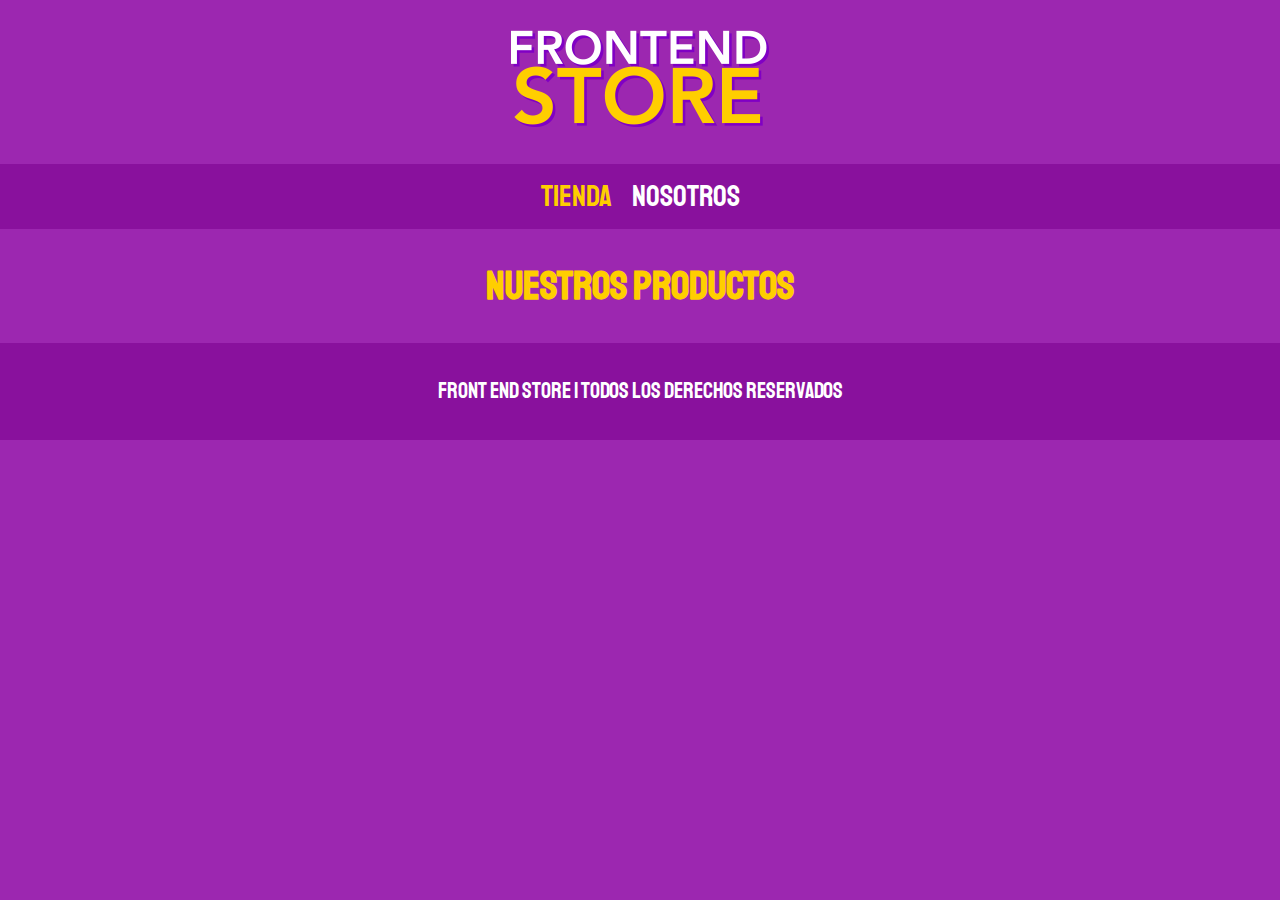
==== index.html @ 1aaa7e55 "primer commit" ====
<!DOCTYPE html>
<html lang="es">
<head>
    <meta charset="UTF-8">
    <meta name="viewport" content="width=device-width, initial-scale=1.0">
    <title>Frotend Store</title>
    <link rel="preconnect" href="https://fonts.googleapis.com">
    <link rel="preconnect" href="https://fonts.gstatic.com" crossorigin>
    <link href="https://fonts.googleapis.com/css2?family=Krub:wght@400;700&family=Staatliches&display=swap" rel="stylesheet">
    <link rel="preload" href="/assets/styles/normalize.css">
    <link rel="stylesheet" href="/assets/styles/normalize.css">
    <link rel="preload" href="/assets/styles/styles.css">
    <link rel="stylesheet" href="/assets/styles/styles.css">
</head>
<body>
    
    <header class="header">
        <a href="index.html">
            <img class="header__logo" src="/assets/img/logo.png" alt="Logotipo">
        </a>

    </header>

    <nav class="navegacion">
        <a class="navegacion__enlace navegacion__enlace--activo"  href="index.html">Tienda</a>
        <a class="navegacion__enlace" href="nosotros.html">Nosotros</a>
    </nav>


    <main class="contenedor">
        <h1>Nuestros productos</h1>

    </main>
    
    <footer class="footer">
        <p class="footer__texto">Front End Store | Todos los derechos reservados</p>
    </footer>

</body>
</html>
---- assets/styles/styles.css ----
:root{
    --primario: #9C27B0;
    --primarioOscuro: #89119D;
    --secundario: #FFCE00;
    --secundarioOscuro: rgb(233, 187, 2);
    --blanco: #FFF;
    --negro: #000;

    --fuentePrincipal: 'Staatliches', cursive;
}

/*Globales*/

html {
    box-sizing: border-box;
    font-size: 62.5%; /*10 px = 1rem*/
}
*, *:before, *:after {
    box-sizing: inherit;
}

body{
    background-color: var(--primario);
    font-size: 1.6rem;
    line-height: 1.5;
}

p{
    font-size: 1.8rem;
    font-family: Arial, Helvetica, sans-serif;
    color: var(--blanco);
}

a{
    text-decoration: none;
}

img{
    max-width: 100%;
}

.contenedor{
    max-width: 120rem;
    margin: 0 auto;
}

h1,h2,h3{
    text-align: center;
    color: var(--secundario);
    font-family: var(--fuentePrincipal);
}

h1{
    font-size: 4rem;
}

h2{
    font-size: 3.2rem;
}

h3{
    font-size: 2.4rem;
}

/*header*/

.header{
    display: flex;
    justify-content: center;
}

.header__logo{
    margin: 3rem 0;
}

/*navegacion*/
.navegacion{
    background-color: var(--primarioOscuro);
    padding: 1rem 0;
    display: flex;
    justify-content: center;
    gap: 2rem;

}

.navegacion__enlace{
    font-family: var(--fuentePrincipal);
    color: var(--blanco);
    font-size: 3rem;

}

.navegacion__enlace:last-of-type{
    margin-right: 0;
}

.navegacion__enlace--activo,
.navegacion__enlace:hover{
    color: var(--secundario);
}

/*footer*/
.footer{
    background-color: var(--primarioOscuro);
    padding: 1rem 0;
    margin-top: 2rem;
}

.footer__texto{
    text-align: center;
    font-family: var(--fuentePrincipal);
    font-size: 2.2rem;
}
---- assets/styles/styles.css ----
:root{
    --primario: #9C27B0;
    --primarioOscuro: #89119D;
    --secundario: #FFCE00;
    --secundarioOscuro: rgb(233, 187, 2);
    --blanco: #FFF;
    --negro: #000;

    --fuentePrincipal: 'Staatliches', cursive;
}

/*Globales*/

html {
    box-sizing: border-box;
    font-size: 62.5%; /*10 px = 1rem*/
}
*, *:before, *:after {
    box-sizing: inherit;
}

body{
    background-color: var(--primario);
    font-size: 1.6rem;
    line-height: 1.5;
}

p{
    font-size: 1.8rem;
    font-family: Arial, Helvetica, sans-serif;
    color: var(--blanco);
}

a{
    text-decoration: none;
}

img{
    max-width: 100%;
}

.contenedor{
    max-width: 120rem;
    margin: 0 auto;
}

h1,h2,h3{
    text-align: center;
    color: var(--secundario);
    font-family: var(--fuentePrincipal);
}

h1{
    font-size: 4rem;
}

h2{
    font-size: 3.2rem;
}

h3{
    font-size: 2.4rem;
}

/*header*/

.header{
    display: flex;
    justify-content: center;
}

.header__logo{
    margin: 3rem 0;
}

/*navegacion*/
.navegacion{
    background-color: var(--primarioOscuro);
    padding: 1rem 0;
    display: flex;
    justify-content: center;
    gap: 2rem;

}

.navegacion__enlace{
    font-family: var(--fuentePrincipal);
    color: var(--blanco);
    font-size: 3rem;

}

.navegacion__enlace:last-of-type{
    margin-right: 0;
}

.navegacion__enlace--activo,
.navegacion__enlace:hover{
    color: var(--secundario);
}

/*footer*/
.footer{
    background-color: var(--primarioOscuro);
    padding: 1rem 0;
    margin-top: 2rem;
}

.footer__texto{
    text-align: center;
    font-family: var(--fuentePrincipal);
    font-size: 2.2rem;
}
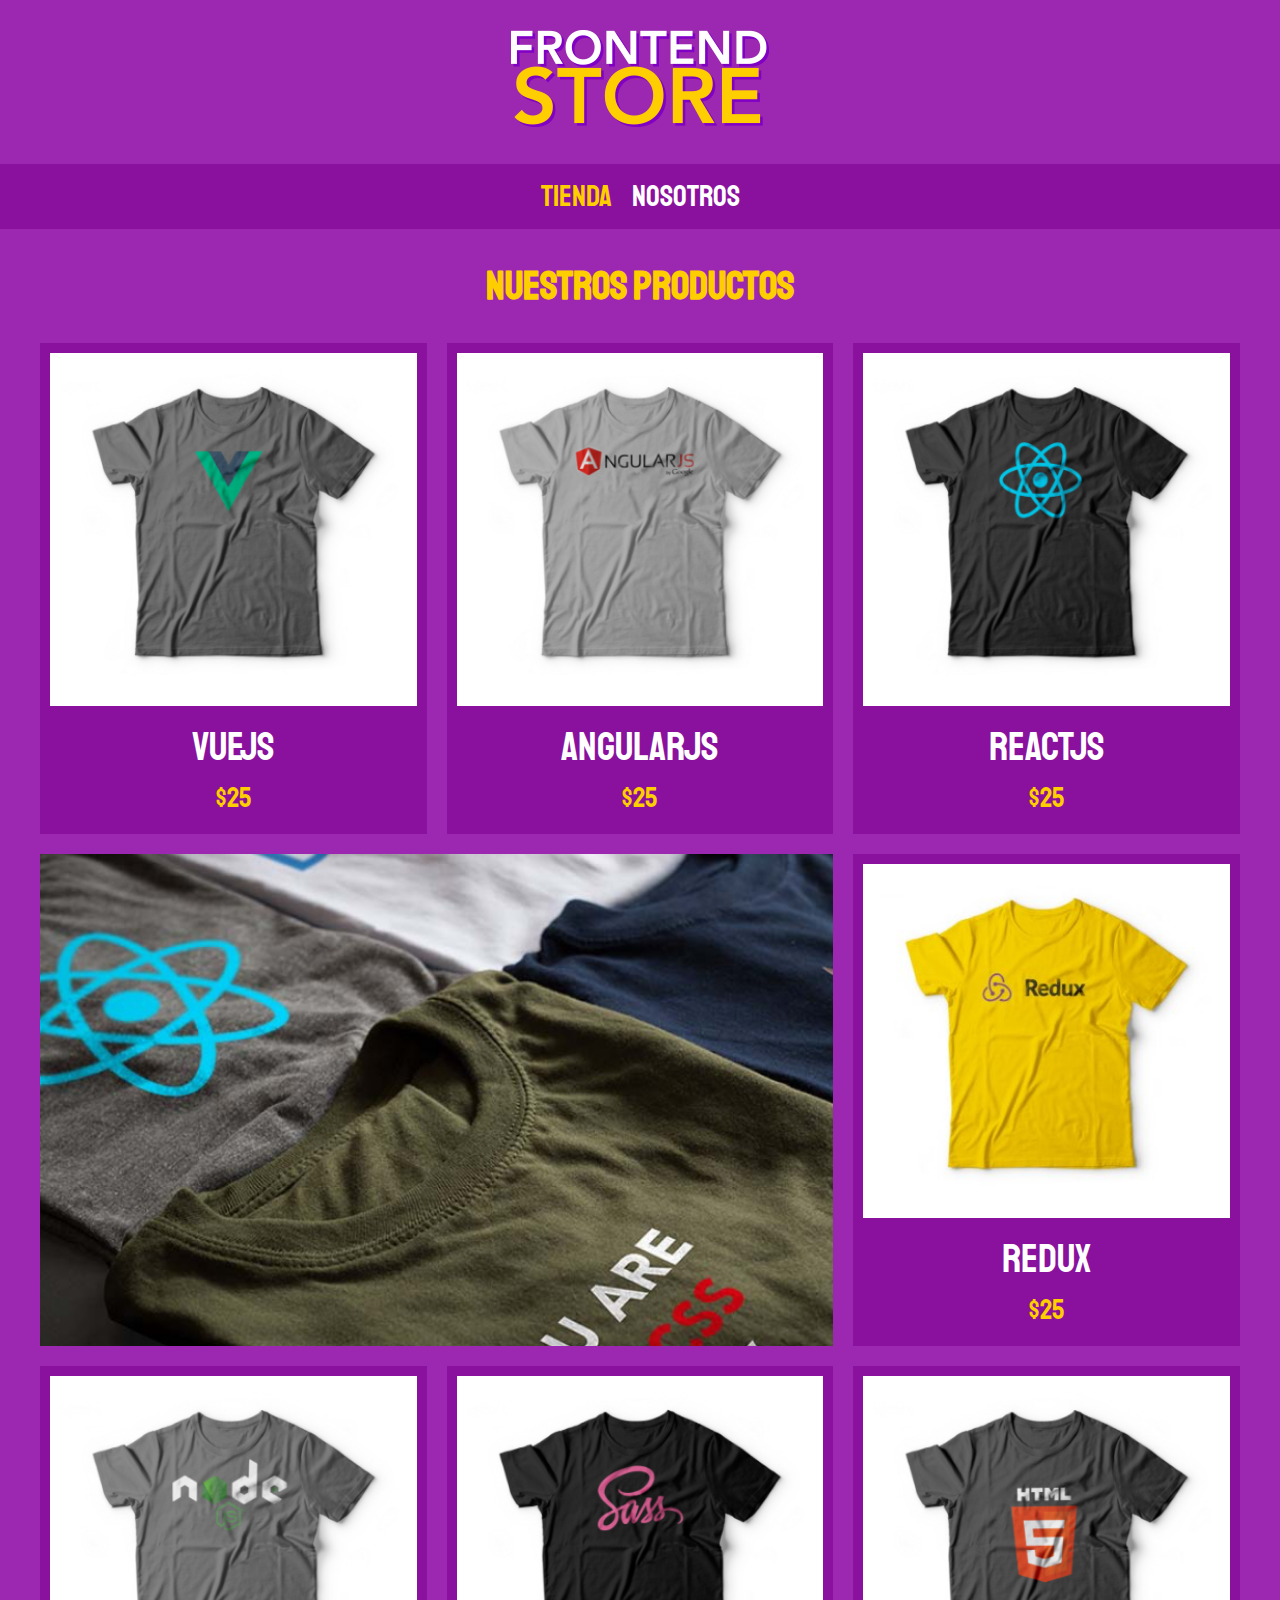
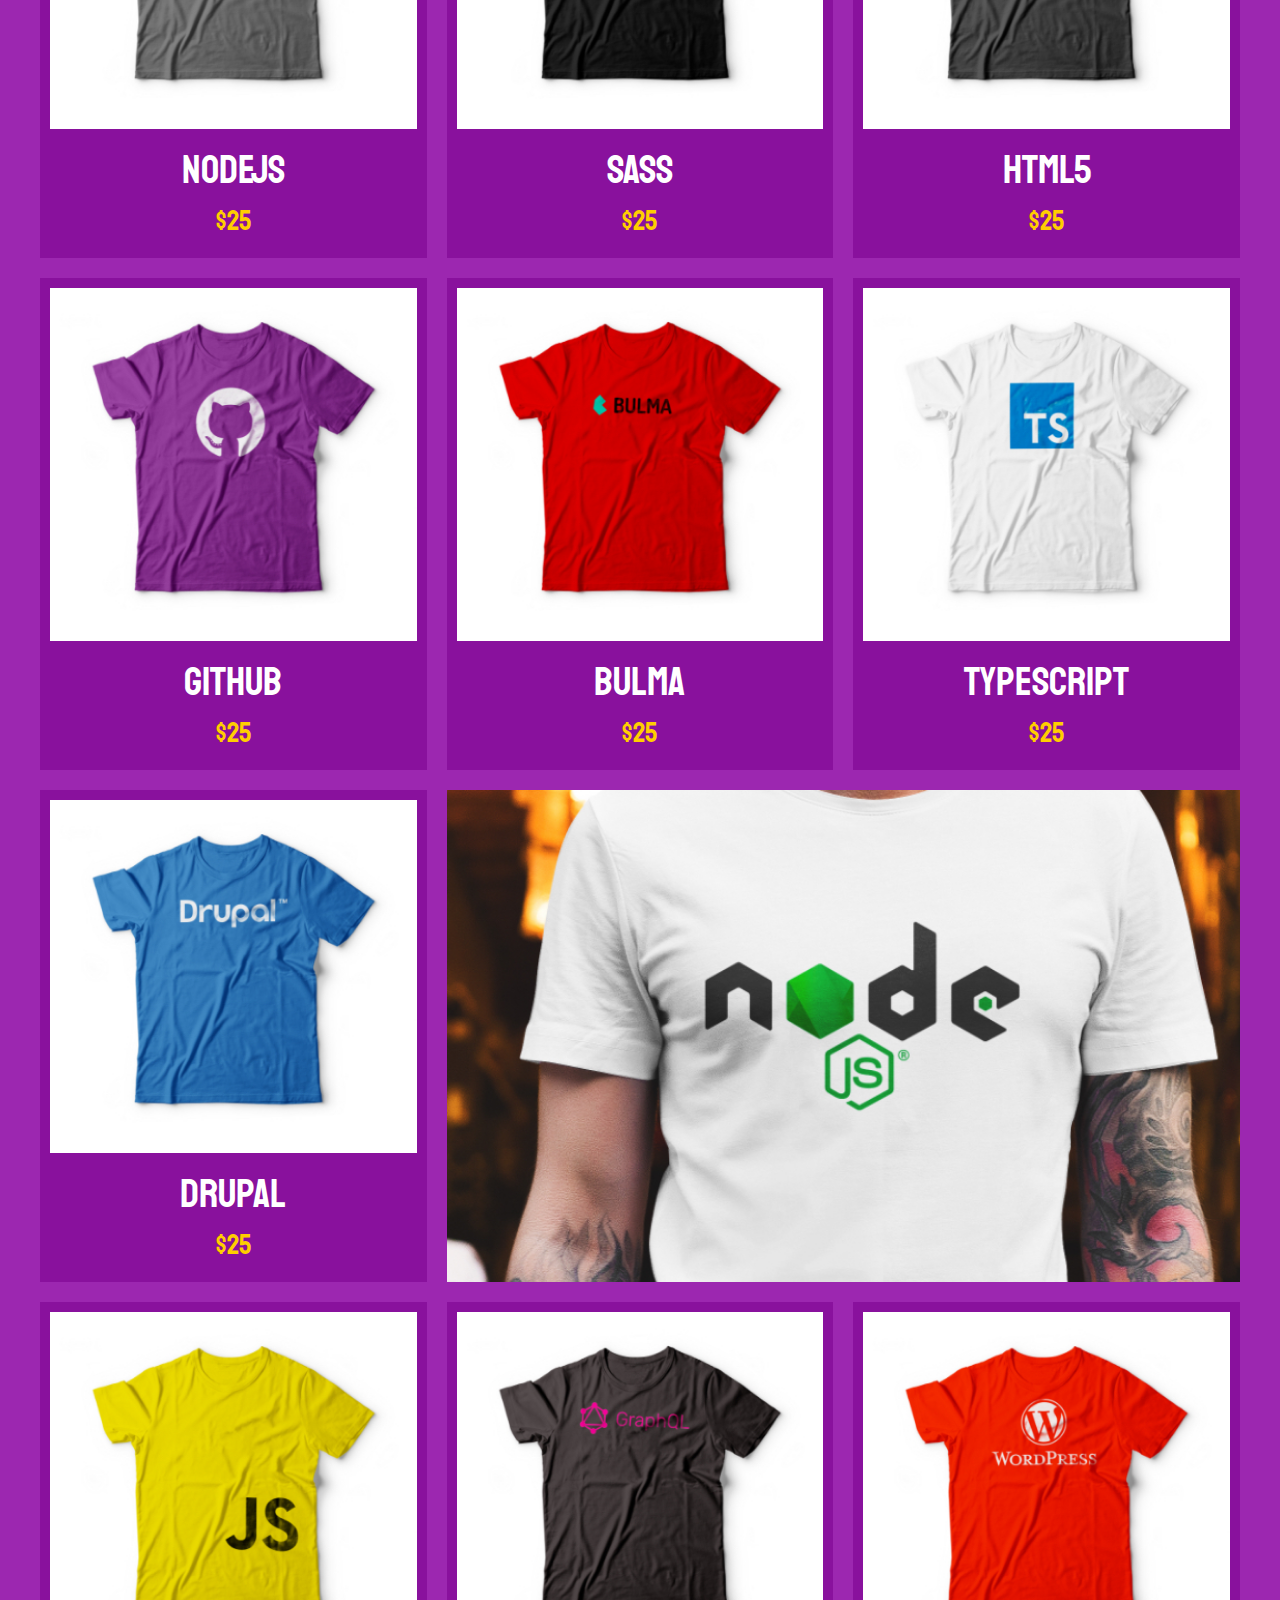
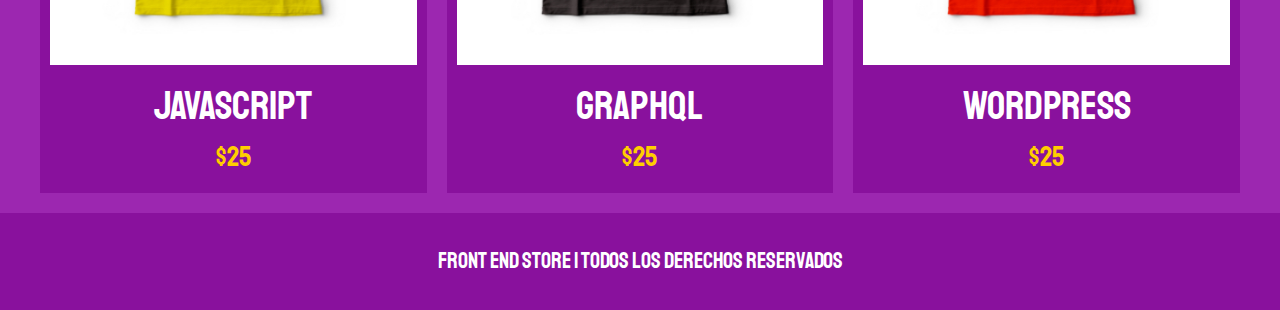
==== commit 8b5c66ab: "productos y nosotros" ====
--- a/index.html
+++ b/index.html
@@ -30,6 +30,158 @@
     <main class="contenedor">
         <h1>Nuestros productos</h1>
 
+        <div class="grid">
+            <div class="producto">
+                <a href="producto.html">
+                    <img class="producto__imagen" src="/assets/img/1.jpg" alt="imagen camisa">
+                    <div class="producto__informacion">
+                        <p class="producto__nombre">VueJS</p>
+                        <p class="producto__precio">$25</p>
+                    </div>
+                </a>
+            </div> <!--Producto-->
+
+            <div class="producto">
+                <a href="producto.html">
+                    <img class="producto__imagen" src="/assets/img/2.jpg" alt="imagen camisa">
+                    <div class="producto__informacion">
+                        <p class="producto__nombre">AngularJs</p>
+                        <p class="producto__precio">$25</p>
+                    </div>
+                </a>
+            </div> <!--Producto-->
+
+            <div class="producto">
+                <a href="producto.html">
+                    <img class="producto__imagen" src="/assets/img/3.jpg" alt="imagen camisa">
+                    <div class="producto__informacion">
+                        <p class="producto__nombre">ReactJS</p>
+                        <p class="producto__precio">$25</p>
+                    </div>
+                </a>
+            </div> <!--Producto-->
+
+            <div class="producto">
+                <a href="producto.html">
+                    <img class="producto__imagen" src="/assets/img/4.jpg" alt="imagen camisa">
+                    <div class="producto__informacion">
+                        <p class="producto__nombre">Redux</p>
+                        <p class="producto__precio">$25</p>
+                    </div>
+                </a>
+            </div> <!--Producto-->
+
+            <div class="producto">
+                <a href="producto.html">
+                    <img class="producto__imagen" src="/assets/img/5.jpg" alt="imagen camisa">
+                    <div class="producto__informacion">
+                        <p class="producto__nombre">NodeJS</p>
+                        <p class="producto__precio">$25</p>
+                    </div>
+                </a>
+            </div> <!--Producto-->
+
+            <div class="producto">
+                <a href="producto.html">
+                    <img class="producto__imagen" src="/assets/img/6.jpg" alt="imagen camisa">
+                    <div class="producto__informacion">
+                        <p class="producto__nombre">Sass</p>
+                        <p class="producto__precio">$25</p>
+                    </div>
+                </a>
+            </div> <!--Producto-->
+
+            <div class="producto">
+                <a href="producto.html">
+                    <img class="producto__imagen" src="/assets/img/7.jpg" alt="imagen camisa">
+                    <div class="producto__informacion">
+                        <p class="producto__nombre">HTML5</p>
+                        <p class="producto__precio">$25</p>
+                    </div>
+                </a>
+            </div> <!--Producto-->
+
+            <div class="producto">
+                <a href="producto.html">
+                    <img class="producto__imagen" src="/assets/img/8.jpg" alt="imagen camisa">
+                    <div class="producto__informacion">
+                        <p class="producto__nombre">GitHub</p>
+                        <p class="producto__precio">$25</p>
+                    </div>
+                </a>
+            </div> <!--Producto-->
+
+            <div class="producto">
+                <a href="producto.html">
+                    <img class="producto__imagen" src="/assets/img/9.jpg" alt="imagen camisa">
+                    <div class="producto__informacion">
+                        <p class="producto__nombre">Bulma</p>
+                        <p class="producto__precio">$25</p>
+                    </div>
+                </a>
+            </div> <!--Producto-->
+
+            <div class="producto">
+                <a href="producto.html">
+                    <img class="producto__imagen" src="/assets/img/10.jpg" alt="imagen camisa">
+                    <div class="producto__informacion">
+                        <p class="producto__nombre">TypeScript</p>
+                        <p class="producto__precio">$25</p>
+                    </div>
+                </a>
+            </div> <!--Producto-->
+
+            <div class="producto">
+                <a href="producto.html">
+                    <img class="producto__imagen" src="/assets/img/11.jpg" alt="imagen camisa">
+                    <div class="producto__informacion">
+                        <p class="producto__nombre">Drupal</p>
+                        <p class="producto__precio">$25</p>
+                    </div>
+                </a>
+            </div> <!--Producto-->
+
+            <div class="producto">
+                <a href="producto.html">
+                    <img class="producto__imagen" src="/assets/img/12.jpg" alt="imagen camisa">
+                    <div class="producto__informacion">
+                        <p class="producto__nombre">JavaScript</p>
+                        <p class="producto__precio">$25</p>
+                    </div>
+                </a>
+            </div> <!--Producto-->
+
+            <div class="producto">
+                <a href="producto.html">
+                    <img class="producto__imagen" src="/assets/img/13.jpg" alt="imagen camisa">
+                    <div class="producto__informacion">
+                        <p class="producto__nombre">GraphQL</p>
+                        <p class="producto__precio">$25</p>
+                    </div>
+                </a>
+            </div> <!--Producto-->
+
+            <div class="producto">
+                <a href="producto.html">
+                    <img class="producto__imagen" src="/assets/img/14.jpg" alt="imagen camisa">
+                    <div class="producto__informacion">
+                        <p class="producto__nombre">WordPress</p>
+                        <p class="producto__precio">$25</p>
+                    </div>
+                </a>
+            </div> <!--Producto-->
+
+            <div class="grafico grafico--camisas">
+
+            </div>
+            
+            <div class="grafico grafico--node">
+
+            </div>
+
+
+        </div>
+
     </main>
     
     <footer class="footer">
--- a/assets/styles/styles.css
+++ b/assets/styles/styles.css
@@ -111,3 +111,98 @@
     font-family: var(--fuentePrincipal);
     font-size: 2.2rem;
 }
+
+/*grid*/
+.grid{
+    display: grid;
+    grid-template-columns: repeat(2,1fr);
+    gap: 2rem;
+}
+
+@media (min-width: 768px){
+      .grid{
+        grid-template-columns: repeat(3,1fr);
+      }
+}
+
+/*Productos*/
+
+.producto{
+    background-color: var(--primarioOscuro);
+    padding: 1rem;
+}
+
+.producto__imagen{
+    width: 100%;
+}
+
+
+.producto__nombre{
+    font-size: 4rem;
+}
+
+.producto__precio{
+    font-size: 2.8rem;
+    color: var(--secundario);
+
+}
+
+.producto__nombre,
+.producto__precio{
+    font-family: var(--fuentePrincipal);
+    margin: 1rem 0;
+    text-align: center;
+    line-height: 1.2;
+}
+
+/*graficos*/
+
+.grafico{
+    min-height: 30rem;
+    background-repeat: no-repeat;
+    background-size: cover;
+    grid-column: 1/3;
+}
+
+.grafico--camisas{
+    grid-row: 2/3; 
+    background-image: url(/assets/img/grafico1.jpg);
+}
+
+.grafico--node{
+    background-image: url(/assets/img/grafico2.jpg);
+    grid-row: 8/9;
+}
+
+@media (min-width: 768px){
+    .grafico--node{
+        grid-row: 5/6;
+        grid-column: 2/4;
+    }
+}
+
+/*nosotros*/
+.nosotros{
+    display: grid;
+    grid-template-rows: repeat(2,auto);
+}
+
+@media (min-width: 768px){
+    .nosotros{
+        
+        grid-template-columns: repeat(2, 1fr);
+        column-gap: 2rem;
+    }
+}
+
+
+.nosotros__imagen{
+    grid-row: 1/2;
+    width: 100%;
+}
+
+@media (min-width: 768px){
+      .nosotros__imagen{
+        grid-column: 2/3;
+      }
+}--- a/assets/styles/styles.css
+++ b/assets/styles/styles.css
@@ -111,3 +111,98 @@
     font-family: var(--fuentePrincipal);
     font-size: 2.2rem;
 }
+
+/*grid*/
+.grid{
+    display: grid;
+    grid-template-columns: repeat(2,1fr);
+    gap: 2rem;
+}
+
+@media (min-width: 768px){
+      .grid{
+        grid-template-columns: repeat(3,1fr);
+      }
+}
+
+/*Productos*/
+
+.producto{
+    background-color: var(--primarioOscuro);
+    padding: 1rem;
+}
+
+.producto__imagen{
+    width: 100%;
+}
+
+
+.producto__nombre{
+    font-size: 4rem;
+}
+
+.producto__precio{
+    font-size: 2.8rem;
+    color: var(--secundario);
+
+}
+
+.producto__nombre,
+.producto__precio{
+    font-family: var(--fuentePrincipal);
+    margin: 1rem 0;
+    text-align: center;
+    line-height: 1.2;
+}
+
+/*graficos*/
+
+.grafico{
+    min-height: 30rem;
+    background-repeat: no-repeat;
+    background-size: cover;
+    grid-column: 1/3;
+}
+
+.grafico--camisas{
+    grid-row: 2/3; 
+    background-image: url(/assets/img/grafico1.jpg);
+}
+
+.grafico--node{
+    background-image: url(/assets/img/grafico2.jpg);
+    grid-row: 8/9;
+}
+
+@media (min-width: 768px){
+    .grafico--node{
+        grid-row: 5/6;
+        grid-column: 2/4;
+    }
+}
+
+/*nosotros*/
+.nosotros{
+    display: grid;
+    grid-template-rows: repeat(2,auto);
+}
+
+@media (min-width: 768px){
+    .nosotros{
+        
+        grid-template-columns: repeat(2, 1fr);
+        column-gap: 2rem;
+    }
+}
+
+
+.nosotros__imagen{
+    grid-row: 1/2;
+    width: 100%;
+}
+
+@media (min-width: 768px){
+      .nosotros__imagen{
+        grid-column: 2/3;
+      }
+}